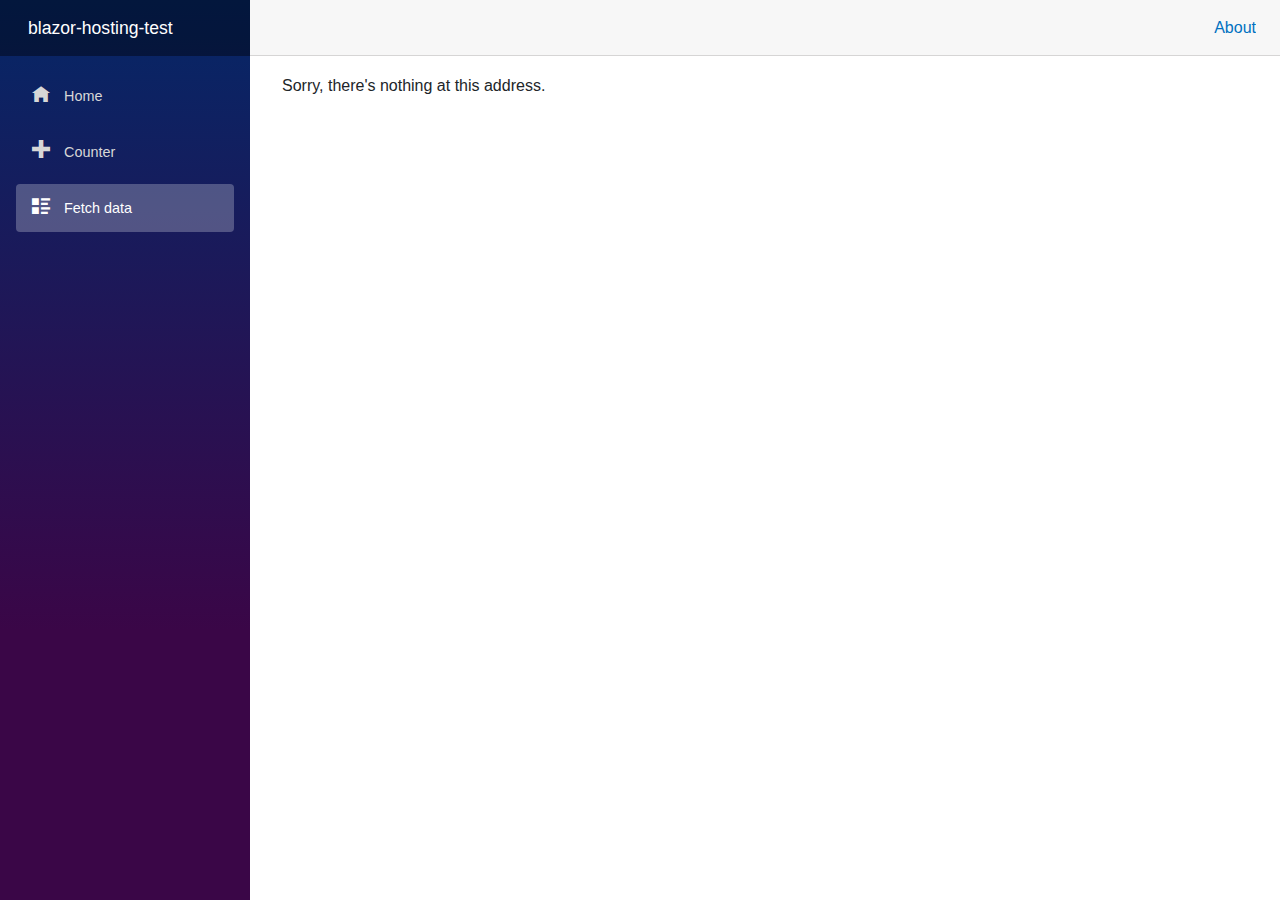
==== fetchdata/index.html @ caeff57c "Deploying to gh-pages from @ chanos-dev/blazor-hosting-test@263300a5fbe7ff9fc31f91ecda1fab6fd78828af" ====
<!DOCTYPE html>
<html lang="en">

<head>
    <meta charset="utf-8" />
    <meta name="viewport" content="width=device-width, initial-scale=1.0, maximum-scale=1.0, user-scalable=no" />
    <title>blazor-hosting-test</title>
    <base href="/" />
    <link href="css/bootstrap/bootstrap.min.css" rel="stylesheet" />
    <link href="css/app.css" rel="stylesheet" />
    <link rel="icon" type="image/png" href="favicon.png" />
    <link href="blazor-hosting-test.styles.css" rel="stylesheet" />
</head>

<body>
    <div id="app">
        <svg class="loading-progress">
            <circle r="40%" cx="50%" cy="50%" />
            <circle r="40%" cx="50%" cy="50%" />
        </svg>
        <div class="loading-progress-text"></div>
    </div>

    <div id="blazor-error-ui">
        An unhandled error has occurred.
        <a href="" class="reload">Reload</a>
        <a class="dismiss">🗙</a>
    </div>
    <script src="_framework/blazor.webassembly.js"></script>
</body>

</html>
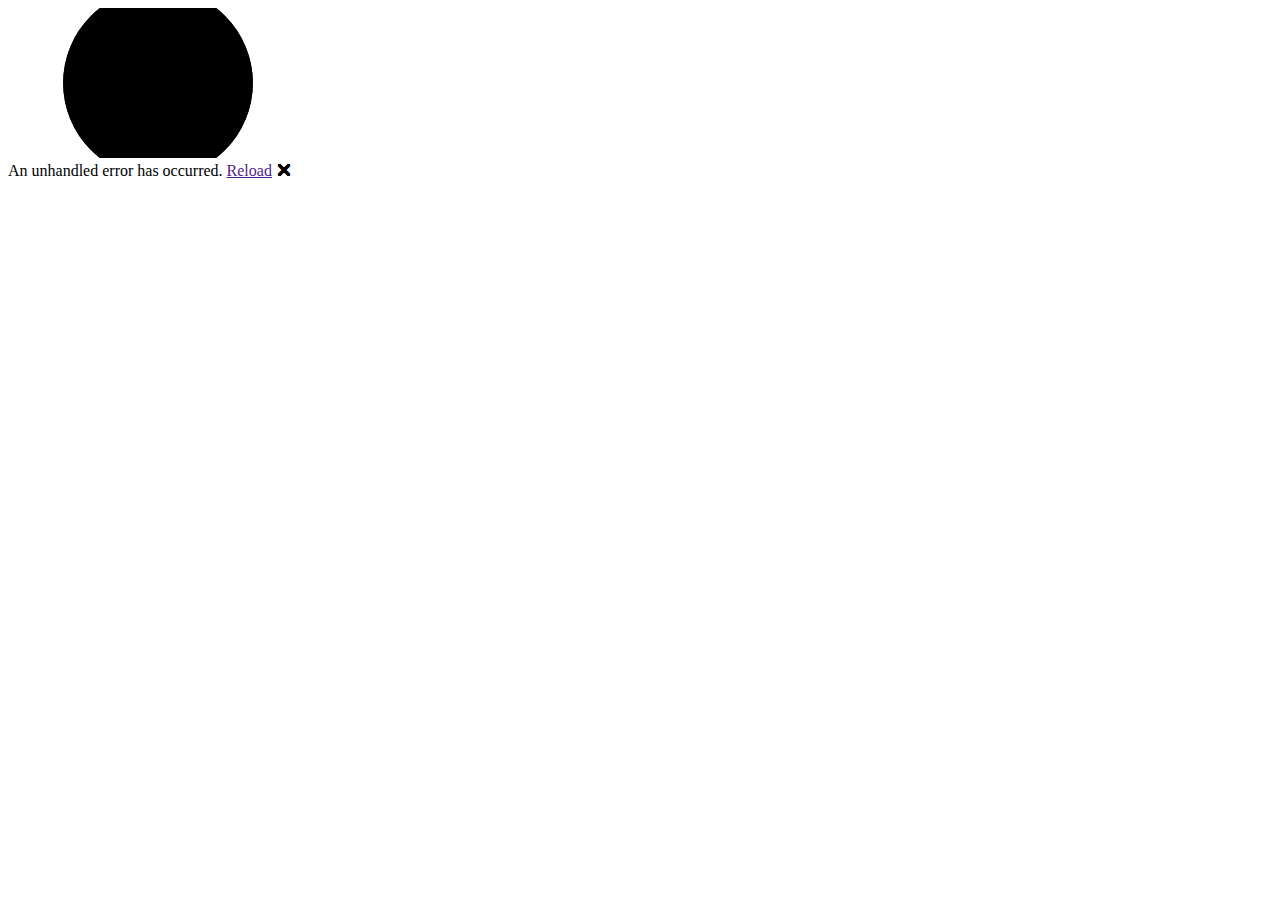
==== commit 1edc12a8: "Deploying to gh-pages from @ chanos-dev/blazor-hosting-test@76fcc917d86c8871442648e6b3e0305ebfbc5a46" ====
--- a/fetchdata/index.html
+++ b/fetchdata/index.html
@@ -5,7 +5,7 @@
     <meta charset="utf-8" />
     <meta name="viewport" content="width=device-width, initial-scale=1.0, maximum-scale=1.0, user-scalable=no" />
     <title>blazor-hosting-test</title>
-    <base href="/" />
+    <base href="/blazor-hosting-test/" />
     <link href="css/bootstrap/bootstrap.min.css" rel="stylesheet" />
     <link href="css/app.css" rel="stylesheet" />
     <link rel="icon" type="image/png" href="favicon.png" />
